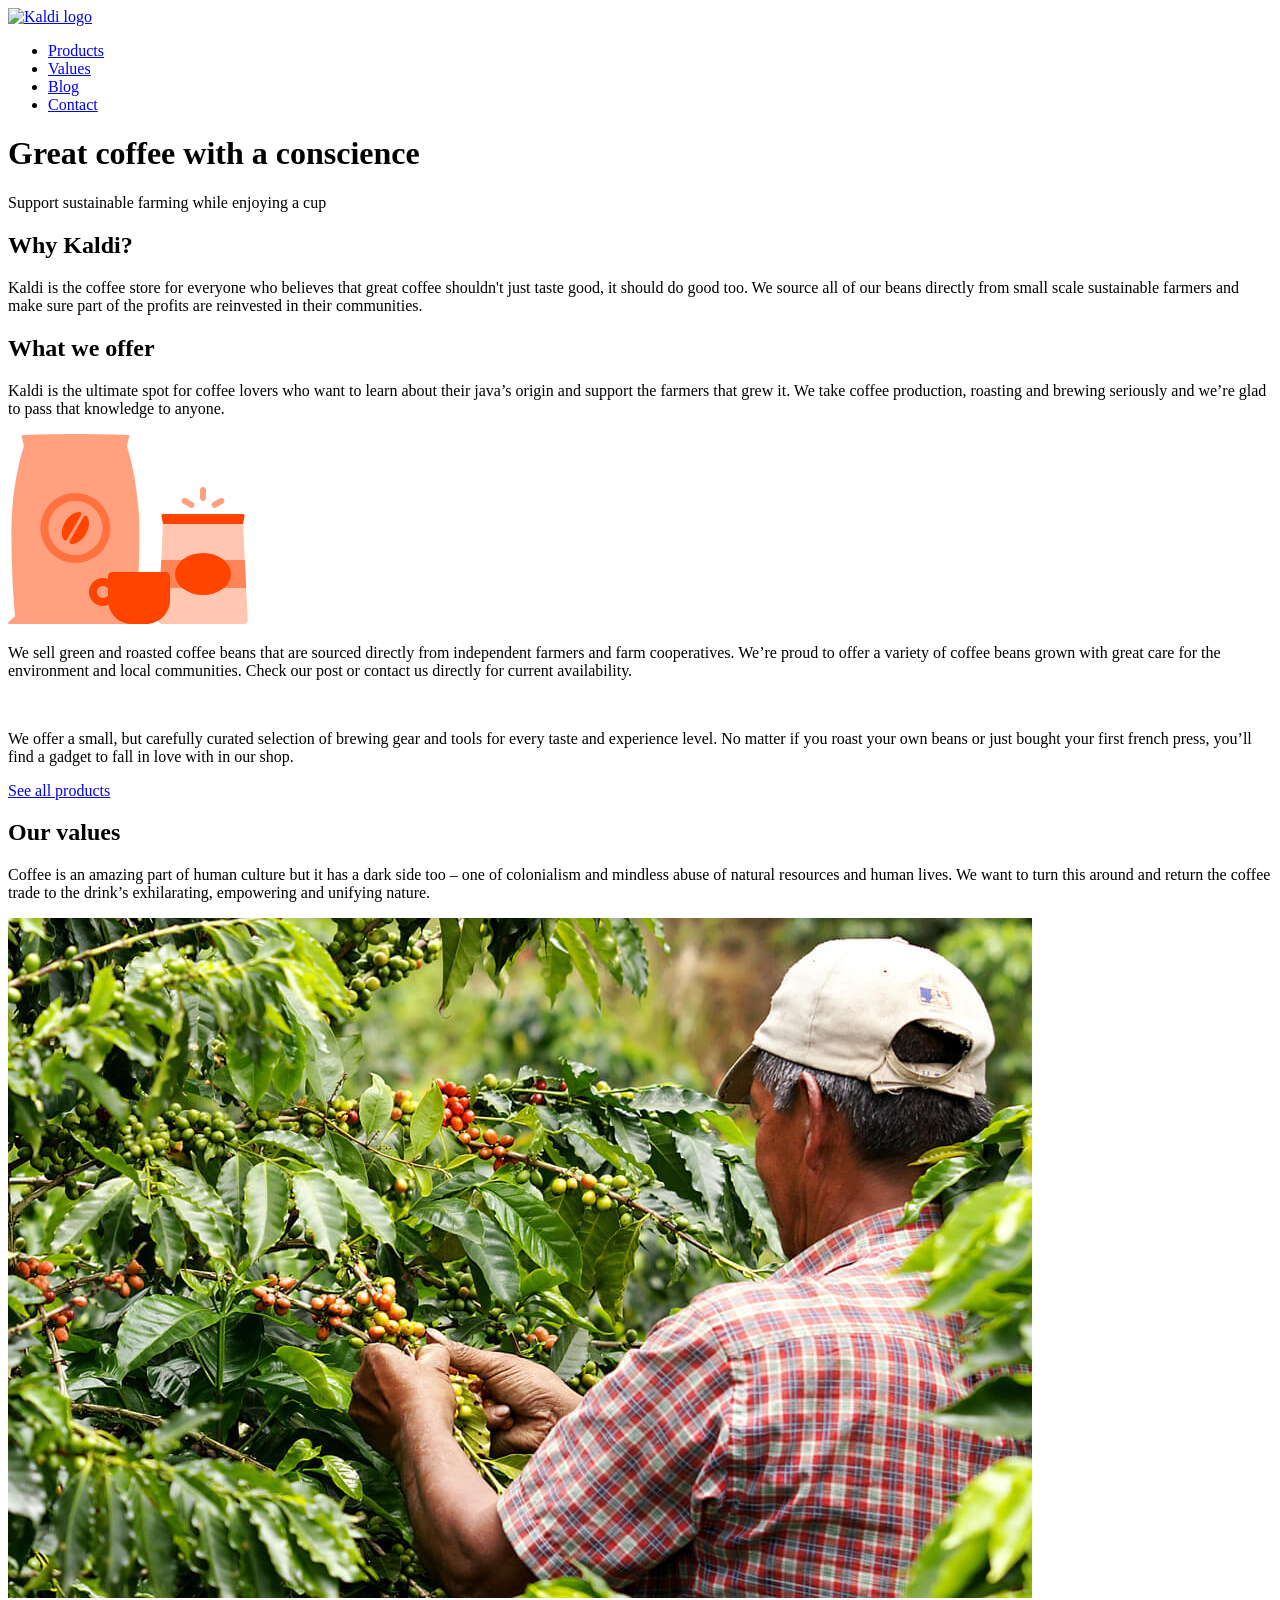
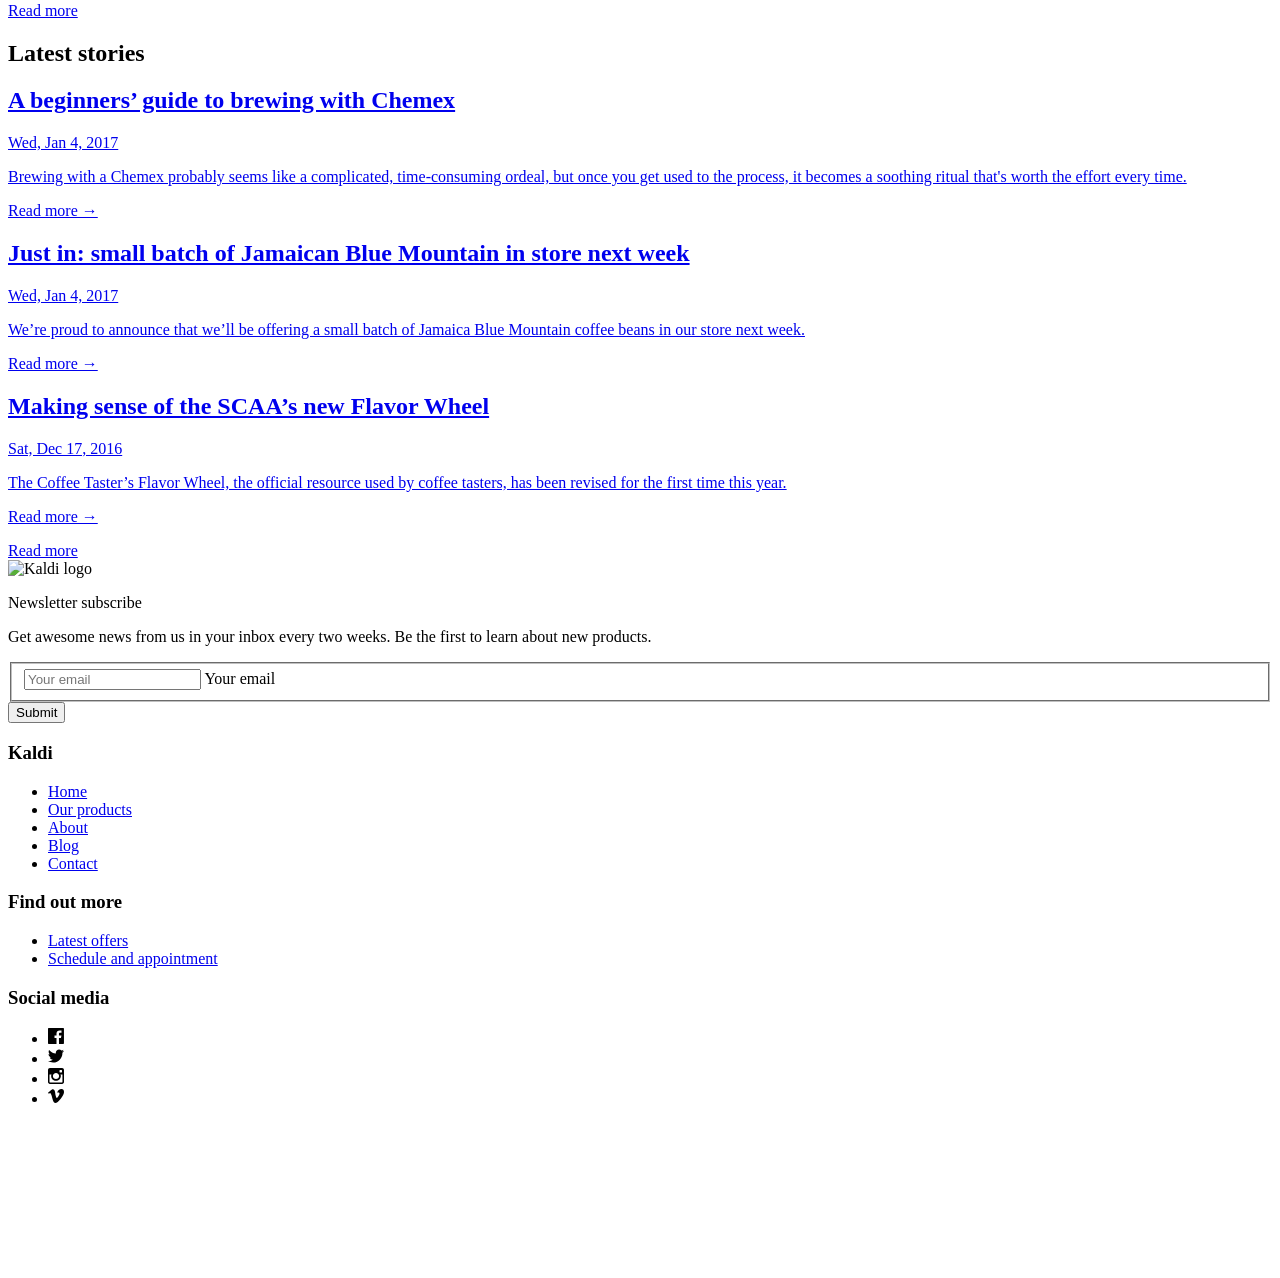
==== site/public/index.html @ ae65ec31 "Updating some content, images, and CSS" ====
<!doctype html>
<html lang="en">
  <head>
	<meta name="generator" content="Hugo 0.46" />

	<title>Great coffee with a conscience | Kaldi</title>
	<link rel="stylesheet" href="/css/main.css" />

	<meta charset="utf-8">
	<meta http-equiv="x-ua-compatible" content="ie=edge">
	<meta name="viewport" content="width=device-width, initial-scale=1">

	<link href="https://fonts.googleapis.com/css?family=Nunito+Sans:400,700" rel="stylesheet">

	
	<link rel="apple-touch-icon" sizes="180x180" href="/img/apple-touch-icon.png">
	<link rel="icon" type="image/png" href="/img/favicon-32x32.png" sizes="32x32">
	<link rel="icon" type="image/png" href="/img/favicon-16x16.png" sizes="16x16">
	<link rel="manifest" href="/manifest.json">
	<link rel="mask-icon" href="/img/safari-pinned-tab.svg" color="#ff4400">
	<meta name="theme-color" content="#fff">

	
	<meta property="og:type" content="business.business">
	<meta property="og:title" content="Kaldi | Great coffee with a conscience">
	<meta property="og:url" content="/">
	<meta property="og:image" content="/img/og-image.jpg">

	<script src="https://identity.netlify.com/v1/netlify-identity-widget.js"></script>
</head>
  <body class="sans-serif">
    <nav class="overflow-x-scroll overflow-x-visible-ns flex justify-between items-center center bg-white divider-grey relative">

	
	<a href="/" class="pa3 db mr4 h-100 w3 flex-none">
		<img src="/img/logo.svg" alt="Kaldi logo" class="br0 db mb0 w-100"/>
	</a>

	
	<ul class="flex b grey-3">
		<li><a href="/products" class="pa3 no-underline db">Products</a></li>

		<li><a href="/values" class="pa3 no-underline db">Values</a></li>

		<li><a href="/post" class="pa3 no-underline db">Blog</a></li>

		<li><a href="/contact" class="pa3 no-underline db">Contact</a></li>
	</ul>

</nav>

    

<div class="pv5 pv6-l ph3 bg-center cover" style="background-image: url('/img/home-jumbotron.jpg')">
  <div class="mw7 center ph3">
    <div class="db mb3">
      <div class="mw7 relative bg-fix-primary mb3">
        <h1 class="f2 f1-l b di lh-title mb3 white mw6 bg-primary">
          Great coffee with a conscience
        </h1>
      </div>
      <div class="mw7 relative bg-fix-primary">
        
        <p class="b f4 di lh-title mb3 white mw6 bg-primary">
          Support sustainable farming while enjoying a cup
        </p>
        
      </div>
    </div>
  </div>
</div>


<div class="bg-grey-1 pv4">
  <div class="flex-l mhn1-l ph3 center mw7">
    <h2 class="f2 b lh-title mb2 w-40-l">Why Kaldi?</h2>
    <p class="w-60-l mb0">Kaldi is the coffee store for everyone who believes that great coffee shouldn&#39;t just taste good, it should do good too. We source all of our beans directly from small scale sustainable farmers and make sure part of the profits are reinvested in their communities.</p>
  </div>
</div>


<div class="bg-off-white pv4">
  <div class="ph3 mw7 center">
    <h2 class="f2 b lh-title mb2">What we offer</h2>
    <p class="mb4 mw6">Kaldi is the ultimate spot for coffee lovers who want to learn about their java’s origin and support the farmers that grew it. We take coffee production, roasting and brewing seriously and we’re glad to pass that knowledge to anyone.</p>

    <div class="flex-ns mhn2-ns mb3">
      
      <div class="ph2-ns w-50-ns">
        <img src="img/illustrations-coffee.svg" alt="" class="center db mb3" style="width: 240px">
        <p>We sell green and roasted coffee beans that are sourced directly from independent farmers and farm cooperatives. We’re proud to offer a variety of coffee beans grown with great care for the environment and local communities. Check our post or contact us directly for current availability.</p>
      </div>
      
      <div class="ph2-ns w-50-ns">
        <img src="/img/illustrations-coffee-gear.svg" alt="" class="center db mb3" style="width: 240px">
        <p>We offer a small, but carefully curated selection of brewing gear and tools for every taste and experience level. No matter if you roast your own beans or just bought your first french press, you’ll find a gadget to fall in love with in our shop.</p>
      </div>
      
    </div>

    <div class="tc">
      <a href="/products" class="btn raise">See all products</a>
    </div>
  </div>
</div>


<div class="bg-grey-1 pv4">
	<div class="ph3 mw7 center">

		<div class="flex-l mhn2-l">
			<div class="w-40-l ph2-l">
				<h2 class="f2 b lh-title mb2">Our values</h2>

				<p>Coffee is an amazing part of human culture but it has a dark side too – one of colonialism and mindless abuse of natural resources and human lives. We want to turn this around and return the coffee trade to the drink’s exhilarating, empowering and unifying nature.</p>
			</div>

			<div class="w-60-l ph2-l">
				<img src="img/home-about-section.jpg" alt="" class="mb3">
			</div>
		</div>

		<div class="tc">
			<a href="/values" class="btn raise">Read more</a>
		</div>

	</div>
</div>


<div class="bg-off-white pv4">
	<div class="ph3 mw7 center">

		<h2 class="f2 b lh-title mb3">Latest stories</h1>

		<div class="w-100 flex-ns mhn1-ns flex-wrap mb3">
			
				<div class="ph1-ns w-50-ns flex">
					<a href="/post/brewing-chemex/" class="no-underline pa3 bg-grey-1 br1 mb2 db raise w-100">
	<h2 class="f3 b lh-title mb1 primary">A beginners’ guide to brewing with Chemex</h2>
	<p class="mid-gray lh-title mb2">Wed, Jan 4, 2017</p>
	<p class="mb0">Brewing with a Chemex probably seems like a complicated, time-consuming ordeal, but once you get used to the process, it becomes a soothing ritual that&#39;s worth the effort every time.</p>
	<p class="link b dib black mb0">Read more →</p>
</a>

				</div>
			
				<div class="ph1-ns w-50-ns flex">
					<a href="/post/jamaica-blue/" class="no-underline pa3 bg-grey-1 br1 mb2 db raise w-100">
	<h2 class="f3 b lh-title mb1 primary">Just in: small batch of Jamaican Blue Mountain in store next week</h2>
	<p class="mid-gray lh-title mb2">Wed, Jan 4, 2017</p>
	<p class="mb0">We’re proud to announce that we’ll be offering a small batch of Jamaica Blue Mountain coffee beans in our store next week.</p>
	<p class="link b dib black mb0">Read more →</p>
</a>

				</div>
			
				<div class="ph1-ns w-50-ns flex">
					<a href="/post/making-sense/" class="no-underline pa3 bg-grey-1 br1 mb2 db raise w-100">
	<h2 class="f3 b lh-title mb1 primary">Making sense of the SCAA’s new Flavor Wheel</h2>
	<p class="mid-gray lh-title mb2">Sat, Dec 17, 2016</p>
	<p class="mb0">The Coffee Taster’s Flavor Wheel, the official resource used by coffee tasters, has been revised for the first time this year.</p>
	<p class="link b dib black mb0">Read more →</p>
</a>

				</div>
			
		</div>

		<div class="tc">
			<a href="/post" class="btn raise">Read more</a>
		</div>

	</div>
</div>


 
    <footer class="bg-black ph3 pv4 white">

	<div class="mw7 center pt3">

		<div class="measure-narrow center mb4">

			<img src="/img/logo.svg" alt="Kaldi logo" class="db w4 center mb4 br0">
			<p class="f3 lh-title light-gray b tc mb2">Newsletter subscribe</p>
			<p>Get awesome news from us in your inbox every two weeks. Be the first to learn about new products.</p>

			<form action="" class="flex-ns mb3">

  <fieldset class="flex-auto mb2 mb0-ns mr2-ns" name="newsletter" action="newsletter-subscribe">
    <input type="text" id="email" placeholder="Your email" class="w-100">
    <label for="email">Your email</label>
  </fieldset>

  <button class="btn mb3 w-100 w-auto-ns mb0-ns raise" type="submit">Submit</button>

</form>


		</div>

		<div class="flex-ns justify-between">

			<div>
				<h3 class="f4 b lh-title mb1 primary">Kaldi</h3>
				<ul class="mb3">
					<li><a href="/" class="link">Home</a></li>
					<li><a href="/products" class="link">Our products</a></li>
					<li><a href="/values" class="link">About</a></li>
					<li><a href="/post" class="link">Blog</a></li>
					<li><a href="/contact" class="link">Contact</a></li>
				</ul>
			</div>

			<div>
				<h3 class="f4 b lh-title mb1 primary">Find out more</h3>
				<ul class="mb3">
					<li><a href="/post/jamaica-blue/" class="link">Latest offers</a></li>
					<li><a href="/contact" class="link">Schedule and appointment</a></li>
				</ul>
			</div>

			<div>
				<h3 class="f4 b lh-title mb2 primary">Social media</h3>
				<ul class="mhn2">
					<li class="dib ph2 raise">
  <a href="#" class="link bg-white black db relative br-100 pa2">
    <svg width="16px" height="16px" class="db">
      <use xlink:href="#icons-facebook"></use>
    </svg>
  </a>
</li>

					<li class="dib ph2 raise">
  <a href="#" class="link bg-white black db relative br-100 pa2">
    <svg width="16px" height="16px" class="db">
      <use xlink:href="#icons-twitter"></use>
    </svg>
  </a>
</li>

					<li class="dib ph2 raise">
  <a href="#" class="link bg-white black db relative br-100 pa2">
    <svg width="16px" height="16px" class="db">
      <use xlink:href="#icons-instagram"></use>
    </svg>
  </a>
</li>

					<li class="dib ph2 raise">
  <a href="#" class="link bg-white black db relative br-100 pa2">
    <svg width="16px" height="16px" class="db">
      <use xlink:href="#icons-vimeo"></use>
    </svg>
  </a>
</li>

				</ul>
			</div>

		</div>
	</div>

</footer>

<div style="height: 0; width: 0; position: absolute; visibility: hidden">
	
  <svg xmlns="http://www.w3.org/2000/svg"><symbol id="icons-facebook" viewBox="0 0 32 32"><path d="M30.7 0H1.3C.6 0 0 .6 0 1.3v29.3c0 .8.6 1.4 1.3 1.4H17V20h-4v-5h4v-4c0-4.1 2.6-6.2 6.3-6.2 1.8 0 3.3.2 3.7.2v4.3h-2.6c-2 0-2.5 1-2.5 2.4V15h5l-1 5h-4l.1 12h8.6c.7 0 1.3-.6 1.3-1.3V1.3C32 .6 31.4 0 30.7 0z"/></symbol><symbol id="icons-instagram" viewBox="0 0 32 32"><path d="M28.2 0H3.8C1.7 0 0 1.7 0 3.8v24.4C0 30.3 1.7 32 3.8 32h24.4c2.1 0 3.8-1.7 3.8-3.8V3.8C32 1.7 30.3 0 28.2 0zM24 4h3c.6 0 1 .4 1 1v3c0 .6-.4 1-1 1h-3c-.6 0-1-.4-1-1V5c0-.6.4-1 1-1zm-8 5.9c3.4 0 6.2 2.7 6.2 6.1 0 3.4-2.8 6.1-6.2 6.1-3.4 0-6.2-2.7-6.2-6.1.1-3.4 2.8-6.1 6.2-6.1zM28 29H4c-.6 0-1-.4-1-1V13h4c-.5.8-.7 2.1-.7 3 0 5.4 4.4 9.7 9.7 9.7 5.4 0 9.7-4.4 9.7-9.7 0-.9-.1-2.3-.8-3h4v15c.1.6-.3 1-.9 1z"/></symbol><symbol id="icons-twitter" viewBox="0 0 32 32"><path d="M32 6.1c-1.2.5-2.4.9-3.8 1 1.4-.8 2.4-2.1 2.9-3.6-1.3.8-2.7 1.3-4.2 1.6C25.7 3.8 24 3 22.2 3c-3.6 0-6.6 2.9-6.6 6.6 0 .5.1 1 .2 1.5-5.5-.3-10.3-2.9-13.6-6.9-.6 1-.9 2.1-.9 3.3 0 2.3 1.2 4.3 2.9 5.5-1.1 0-2.1-.3-3-.8v.1c0 3.2 2.3 5.8 5.3 6.4-.6.1-1.1.2-1.7.2-.4 0-.8 0-1.2-.1.8 2.6 3.3 4.5 6.1 4.6-2.2 1.8-5.1 2.8-8.2 2.8-.5 0-1.1 0-1.6-.1 3 1.8 6.5 2.9 10.2 2.9 12.1 0 18.7-10 18.7-18.7v-.8c1.2-1 2.3-2.1 3.2-3.4z"/></symbol><symbol id="icons-vimeo" viewBox="0 0 32 32"><path d="M32 8.6c-.1 3.1-2.3 7.4-6.5 12.8-4.4 5.7-8 8.5-11 8.5-1.9 0-3.4-1.7-4.7-5.2-.9-3.2-1.7-6.3-2.6-9.5-1-3.4-2-5.2-3.1-5.2-.2 0-1.1.5-2.5 1.5L0 9.6c1.6-1.4 3.1-2.8 4.7-4.2 2.1-1.8 3.7-2.8 4.7-2.9 2.5-.2 4 1.5 4.6 5.1.6 3.9 1.1 6.4 1.3 7.3.7 3.3 1.5 4.9 2.4 4.9.7 0 1.7-1.1 3-3.2s2.1-3.7 2.2-4.8c.2-1.8-.5-2.7-2.2-2.7-.8 0-1.6.2-2.4.5 1.6-5.2 4.6-7.7 9-7.5 3.3.2 4.9 2.3 4.7 6.5z"/></symbol></svg>
  
</div>


<script src="/app.js"></script>

</body>

</html>
 
  </body>
</html>
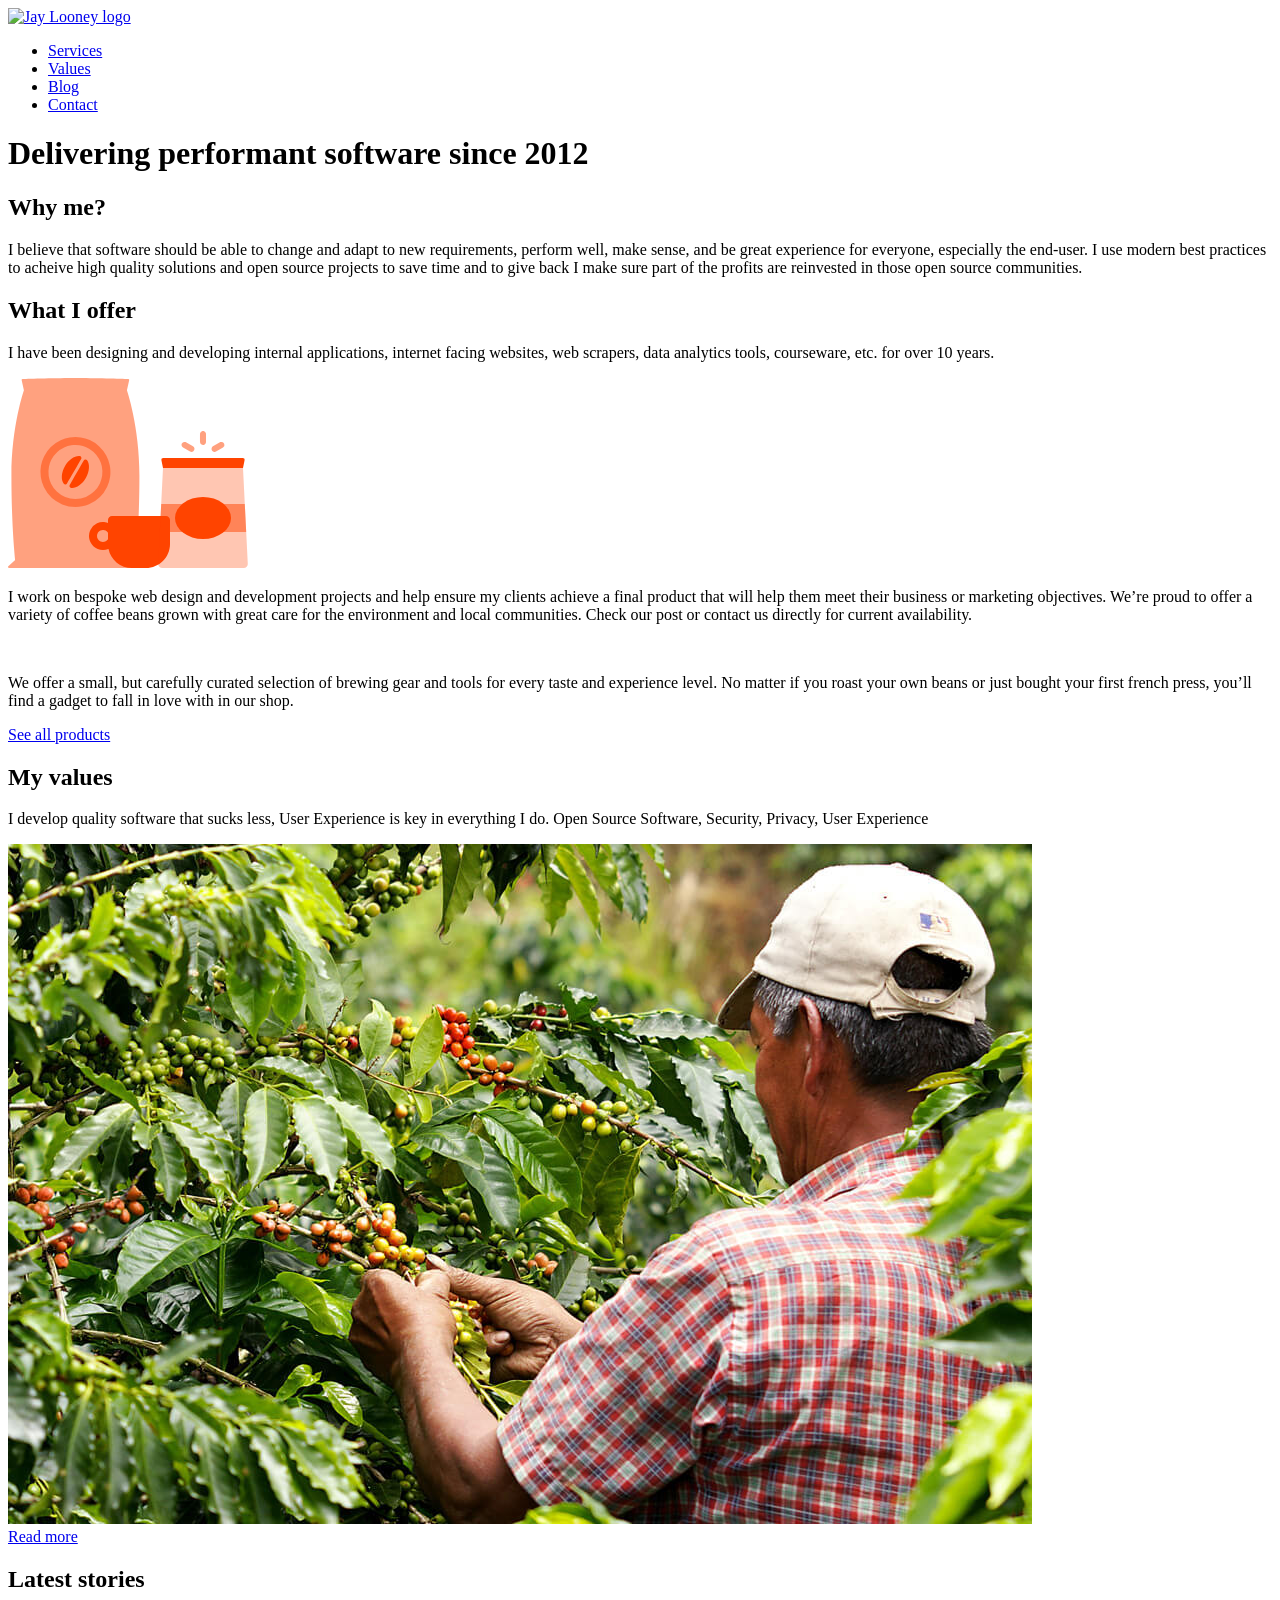
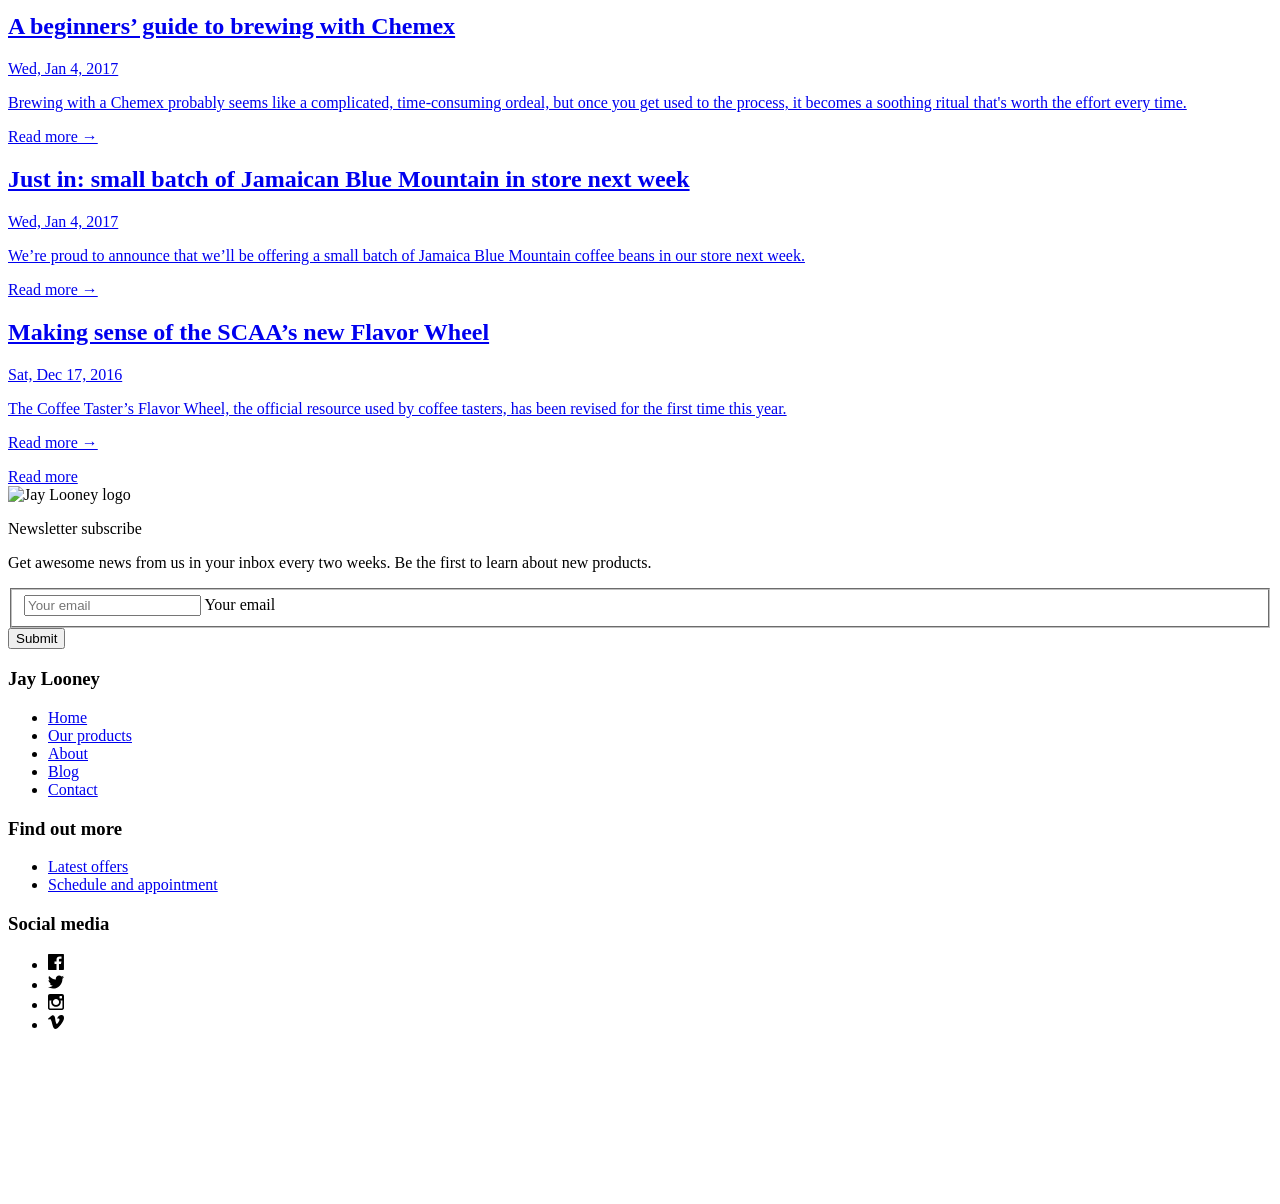
==== commit 7fe6b743: "not sure if I'm supposed to add the public files" ====
--- a/site/public/index.html
+++ b/site/public/index.html
@@ -1,9 +1,9 @@
 <!doctype html>
 <html lang="en">
   <head>
-	<meta name="generator" content="Hugo 0.46" />
-
-	<title>Great coffee with a conscience | Kaldi</title>
+	<meta name="generator" content="Hugo 0.53" />
+
+	<title>Delivering performant software since 2012 | Jay Looney</title>
 	<link rel="stylesheet" href="/css/main.css" />
 
 	<meta charset="utf-8">
@@ -22,7 +22,7 @@
 
 	
 	<meta property="og:type" content="business.business">
-	<meta property="og:title" content="Kaldi | Great coffee with a conscience">
+	<meta property="og:title" content="Jay Looney | Delivering performant software since 2012">
 	<meta property="og:url" content="/">
 	<meta property="og:image" content="/img/og-image.jpg">
 
@@ -33,12 +33,12 @@
 
 	
 	<a href="/" class="pa3 db mr4 h-100 w3 flex-none">
-		<img src="/img/logo.svg" alt="Kaldi logo" class="br0 db mb0 w-100"/>
+		<img src="/img/logo.svg" alt="Jay Looney logo" class="br0 db mb0 w-100"/>
 	</a>
 
 	
 	<ul class="flex b grey-3">
-		<li><a href="/products" class="pa3 no-underline db">Products</a></li>
+		<li><a href="/services" class="pa3 no-underline db">Services</a></li>
 
 		<li><a href="/values" class="pa3 no-underline db">Values</a></li>
 
@@ -56,15 +56,11 @@
     <div class="db mb3">
       <div class="mw7 relative bg-fix-primary mb3">
         <h1 class="f2 f1-l b di lh-title mb3 white mw6 bg-primary">
-          Great coffee with a conscience
+          Delivering performant software since 2012
         </h1>
       </div>
       <div class="mw7 relative bg-fix-primary">
         
-        <p class="b f4 di lh-title mb3 white mw6 bg-primary">
-          Support sustainable farming while enjoying a cup
-        </p>
-        
       </div>
     </div>
   </div>
@@ -73,22 +69,22 @@
 
 <div class="bg-grey-1 pv4">
   <div class="flex-l mhn1-l ph3 center mw7">
-    <h2 class="f2 b lh-title mb2 w-40-l">Why Kaldi?</h2>
-    <p class="w-60-l mb0">Kaldi is the coffee store for everyone who believes that great coffee shouldn&#39;t just taste good, it should do good too. We source all of our beans directly from small scale sustainable farmers and make sure part of the profits are reinvested in their communities.</p>
+    <h2 class="f2 b lh-title mb2 w-40-l">Why me?</h2>
+    <p class="w-60-l mb0">I believe that software should be able to change and adapt to new requirements, perform well, make sense, and be great experience for everyone, especially the end-user. I use modern best practices to acheive high quality solutions and open source projects to save time and to give back I make sure part of the profits are reinvested in those open source communities.</p>
   </div>
 </div>
 
 
 <div class="bg-off-white pv4">
   <div class="ph3 mw7 center">
-    <h2 class="f2 b lh-title mb2">What we offer</h2>
-    <p class="mb4 mw6">Kaldi is the ultimate spot for coffee lovers who want to learn about their java’s origin and support the farmers that grew it. We take coffee production, roasting and brewing seriously and we’re glad to pass that knowledge to anyone.</p>
+    <h2 class="f2 b lh-title mb2">What I offer</h2>
+    <p class="mb4 mw6">I have been designing and developing internal applications, internet facing websites, web scrapers, data analytics tools, courseware, etc. for over 10 years.</p>
 
     <div class="flex-ns mhn2-ns mb3">
       
       <div class="ph2-ns w-50-ns">
         <img src="img/illustrations-coffee.svg" alt="" class="center db mb3" style="width: 240px">
-        <p>We sell green and roasted coffee beans that are sourced directly from independent farmers and farm cooperatives. We’re proud to offer a variety of coffee beans grown with great care for the environment and local communities. Check our post or contact us directly for current availability.</p>
+        <p>I work on bespoke web design and development projects and help ensure my clients achieve a final product that will help them meet their business or marketing objectives. We’re proud to offer a variety of coffee beans grown with great care for the environment and local communities. Check our post or contact us directly for current availability.</p>
       </div>
       
       <div class="ph2-ns w-50-ns">
@@ -110,9 +106,9 @@
 
 		<div class="flex-l mhn2-l">
 			<div class="w-40-l ph2-l">
-				<h2 class="f2 b lh-title mb2">Our values</h2>
-
-				<p>Coffee is an amazing part of human culture but it has a dark side too – one of colonialism and mindless abuse of natural resources and human lives. We want to turn this around and return the coffee trade to the drink’s exhilarating, empowering and unifying nature.</p>
+				<h2 class="f2 b lh-title mb2">My values</h2>
+
+				<p>I develop quality software that sucks less, User Experience is key in everything I do. Open Source Software, Security, Privacy, User Experience</p>
 			</div>
 
 			<div class="w-60-l ph2-l">
@@ -182,7 +178,7 @@
 
 		<div class="measure-narrow center mb4">
 
-			<img src="/img/logo.svg" alt="Kaldi logo" class="db w4 center mb4 br0">
+			<img src="/img/logo.svg" alt="Jay Looney logo" class="db w4 center mb4 br0">
 			<p class="f3 lh-title light-gray b tc mb2">Newsletter subscribe</p>
 			<p>Get awesome news from us in your inbox every two weeks. Be the first to learn about new products.</p>
 
@@ -203,7 +199,7 @@
 		<div class="flex-ns justify-between">
 
 			<div>
-				<h3 class="f4 b lh-title mb1 primary">Kaldi</h3>
+				<h3 class="f4 b lh-title mb1 primary">Jay Looney</h3>
 				<ul class="mb3">
 					<li><a href="/" class="link">Home</a></li>
 					<li><a href="/products" class="link">Our products</a></li>
